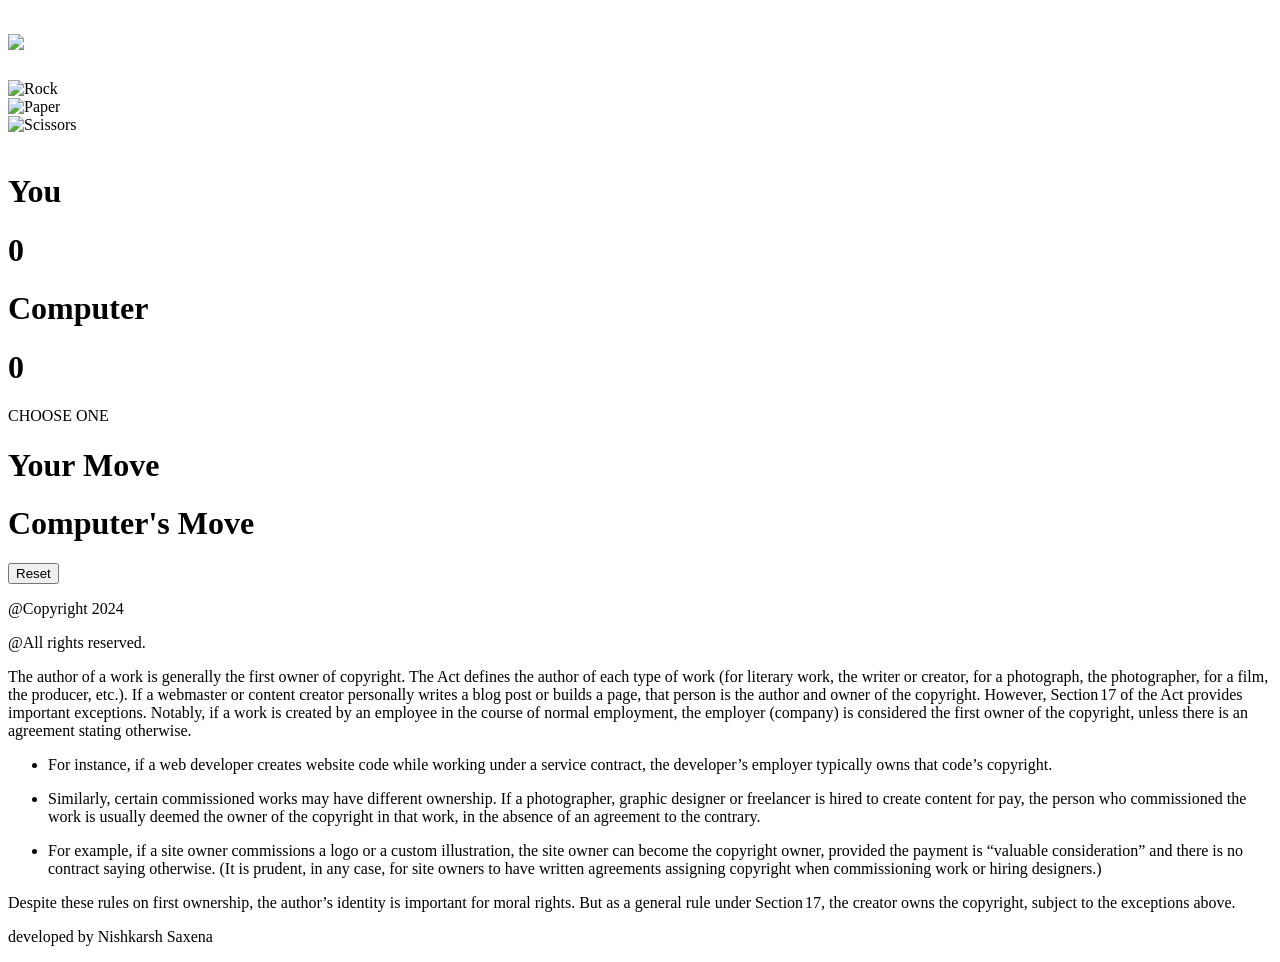
==== index.html @ ad9d3cad "Rename RPS.html to index.html" ====
<!DOCTYPE html>
<html lang="en">
<link rel="stylesheet" href="RPS.css">

<head>
    <meta charset="UTF-8">
    <meta name="viewport" content="width=device-width, initial-scale=1.0">
    <title>Document</title>

</head>

<header>
    <div class="header">
        <h1><img src="https://m.media-amazon.com/images/M/MV5BZDI3NWIzYTYtZjRkMC00Mjk5LWIyZTAtNGJlMTViMzlhNDMwXkEyXkFqcGc@._V1_FMjpg_UX1000_.jpg"></h1>
    </div>

</header>

<body >
    <div class="choices">
        <div id="r"><img src="https://i.pinimg.com/736x/fe/0e/82/fe0e8236b49946995e7af8e02976e243.jpg" alt="Rock" ></div>
        <div id="p"><img src="https://i.pinimg.com/736x/15/c4/d7/15c4d790bc41f466f3e210d3840c849d.jpg" alt="Paper" ></div>
        <div id="s"><img src="https://i.pinimg.com/474x/67/eb/fd/67ebfd32e898b4ec3ae4e59ae33832c8.jpg" alt="Scissors" ></div>

    </div>
    <br>
    <div class="papa">
    
    
    <div class="container2">
        <h1 id="ys2">You </h1>
        <h1 id="ys">0</h1>
    </div>
    <div class="container">
        <h1 id="cs2">Computer </h1>
        <h1 id="cs">0</h1>
    </div>
    </div>
    <p id="res"> CHOOSE ONE</p>
    <div class="container3">
        <h1 id="yor">Your Move</h1>
        <h1 id="com2">Computer's Move</h1>
    </div>
</body>













<footer>
    <div class="footer">
        <button id="reset">Reset</button>
        <p> @Copyright 2024 </p>
        <P> @All rights reserved. </P>
        <p>The author of a work is generally the first owner of copyright. The Act defines the author of each type of
            work (for literary work, the writer or creator, for a photograph, the photographer, for a film, the
            producer, etc.).

            If a webmaster or content creator personally writes a blog post or builds a page, that person is the author
            and owner of the copyright. However, Section 17 of the Act provides important exceptions. Notably, if a work
            is created by an employee in the course of normal employment, the employer (company) is considered the first
            owner of the copyright, unless there is an agreement stating otherwise.

        <ul>
            <li>For instance, if a web developer creates website code while working under a service contract, the
                developer’s employer typically owns that code’s copyright.</li>
        </ul>
        <ul>
            <li>Similarly, certain commissioned works may have different ownership. If a photographer, graphic designer
                or freelancer is hired to create content for pay, the person who commissioned the work is usually deemed
                the owner of the copyright in that work, in the absence of an agreement to the contrary.</li>
        </ul>
        <ul>
            <li>For example, if a site owner commissions a logo or a custom illustration, the site owner can become the
                copyright owner, provided the payment is “valuable consideration” and there is no contract saying
                otherwise. (It is prudent, in any case, for site owners to have written agreements assigning copyright
                when commissioning work or hiring designers.)</li>
        </ul>
        Despite these rules on first ownership, the author’s identity is important for moral rights. But as a general
        rule under Section 17, the creator owns the copyright, subject to the exceptions above.</p>
        <P>developed by Nishkarsh Saxena</P>
    </div>
</footer>
<script src="RPS.js"></script>

</html>
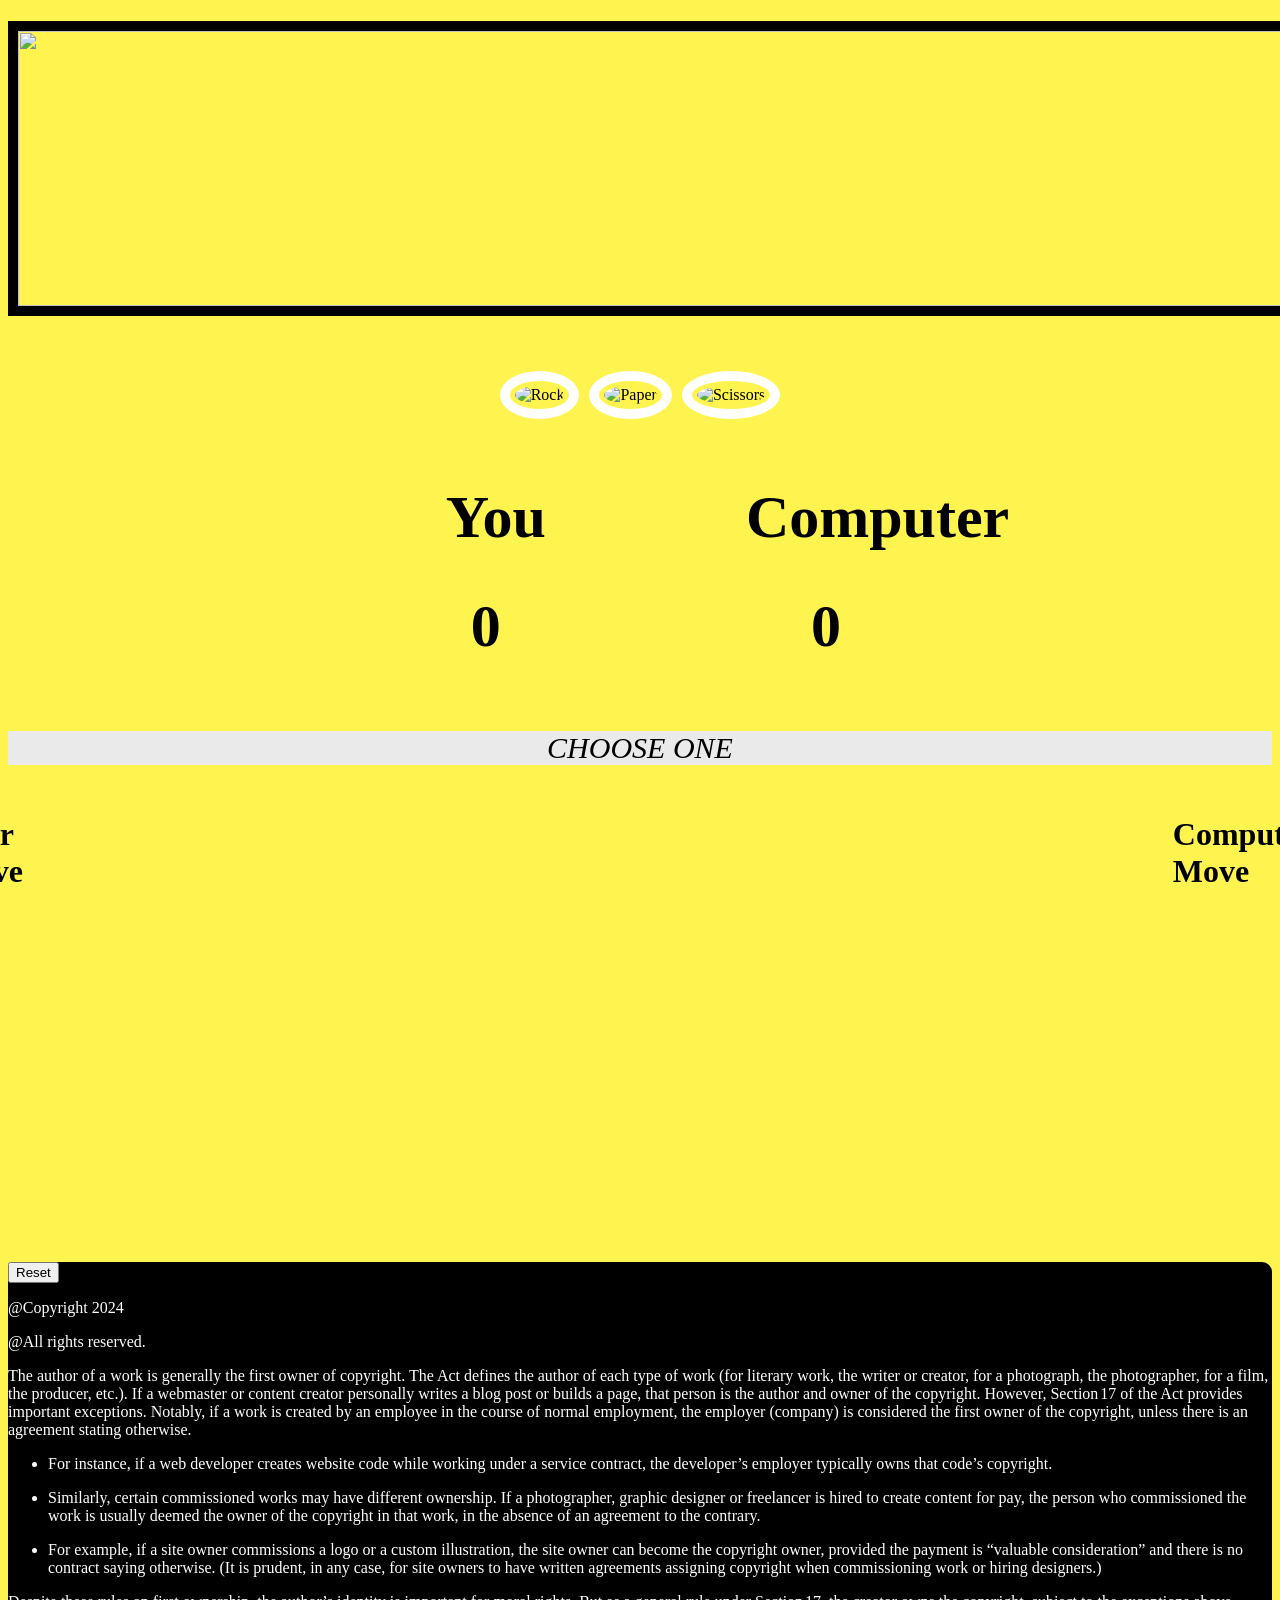
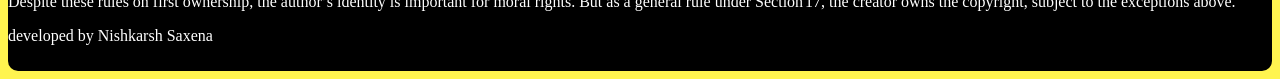
==== commit b650aca0: "Replace stylesheet and script file references" ====
--- a/index.html
+++ b/index.html
@@ -1,6 +1,6 @@
 <!DOCTYPE html>
 <html lang="en">
-<link rel="stylesheet" href="RPS.css">
+<link rel="stylesheet" href="style.css">
 
 <head>
     <meta charset="UTF-8">
@@ -89,6 +89,6 @@
         <P>developed by Nishkarsh Saxena</P>
     </div>
 </footer>
-<script src="RPS.js"></script>
+<script src="script.js"></script>
 
 </html>
--- a/style.css
+++ b/style.css
@@ -0,0 +1,143 @@
+.header img {
+    width: 100%;
+    height: 275px;
+    border: 10px solid rgb(0, 0, 0);
+
+}
+
+
+body {
+   background-color: rgb(255, 244, 79);
+   justify-content: center;
+  
+}
+
+#res{
+    background-color: rgb(234, 234, 234);
+   font-size: 30px;
+   font-style: italic;
+   text-align: center; 
+}
+.footer{
+    background-color: rgb(0, 0, 0);
+ display:block;
+ color: rgb(255, 255, 255);
+ margin-top: 350px;
+ padding-bottom: 10px;
+ /* margin-left: 0px;
+ margin-right: 0px; */
+ /* border: 5px solid rgba(255, 255, 255, 0.188); */
+ border-radius: 10px;
+
+  
+}
+.choices {
+    display: flex;
+    justify-content: center;
+ 
+    margin-top: 50px;
+    justify-content: center;
+}
+.choices img{
+   
+    border-radius: 100%;
+    height: 100px;
+    width: 100px;
+    margin: 5px;
+    padding: 5px;
+    border: 10px solid rgb(255, 255, 255);
+
+}
+#s img:hover{
+    opacity: 0.5; 
+    border-color: lightblue;
+        border-radius: 100%;
+        border-width: 10px;
+
+}
+#r img:hover{
+    opacity: 0.5; 
+     border-radius: 100%;
+    border-width: 10px;
+    border-color: rgb(219, 103, 118);
+    border-style: solid;
+}
+#p img:hover{
+    opacity: 0.5; 
+     border-radius: 100%;
+    border-width: 10px;
+    border-color: rgba(255, 255, 0, 0.691);
+}
+.score{
+    color:white;
+}
+.container{
+    display: inline-block;
+    /* justify-content: center;
+    align-items: center; */
+    /* background-color: rgb(255, 255, 255); */
+    /* gap: 3px;
+    border-radius: 10px; */
+    /* border: 10px solid rgba(0, 0, 0); */
+    font-size: 30px;
+    /* width: 400px;
+    height: 90px;*/ 
+      font-family:Georgia, 'Times New Roman', Times, serif;
+   margin-left: 150px; 
+
+}
+#cs{
+    align-self: center;
+margin-left:65px ;
+}
+#ys{
+    align-self: center;
+margin-left: 25px;
+}
+.container2{
+     display: inline-block;
+     font-family:Georgia, 'Times New Roman', Times, serif;
+    /* justify-content: center; */
+    /* align-items: center; */
+    /* gap: 1px; */
+     /* border-radius: 10px; */
+    /* border: 10px solid rgba(0, 0, 0); */
+    /* background-color: rgb(255, 255, 255); */
+    font-size: 30px;
+    /* width: 400px; */
+    /* margin-top: 10px; */
+    /* height: 90px; */
+ margin-left: 175px;
+
+}
+.container3{
+    display: flex;
+    justify-content: center;
+    align-items: center;
+    gap: 150px;
+}
+.container3 img{
+    display: flex;
+     border-radius: 100%;
+    height: 100px;
+    width: 100px;
+    
+    padding: 5px;
+    border: 10px solid rgb(255, 255, 255);
+    
+    gap:150px;
+    
+
+}
+#yor{
+    margin-left: 1px;
+}
+#com2{
+    margin-left: 1000px;
+}
+.papa{
+    display: flex;
+    justify-content: center;
+    align-items: center;
+    gap: 50px;
+}
